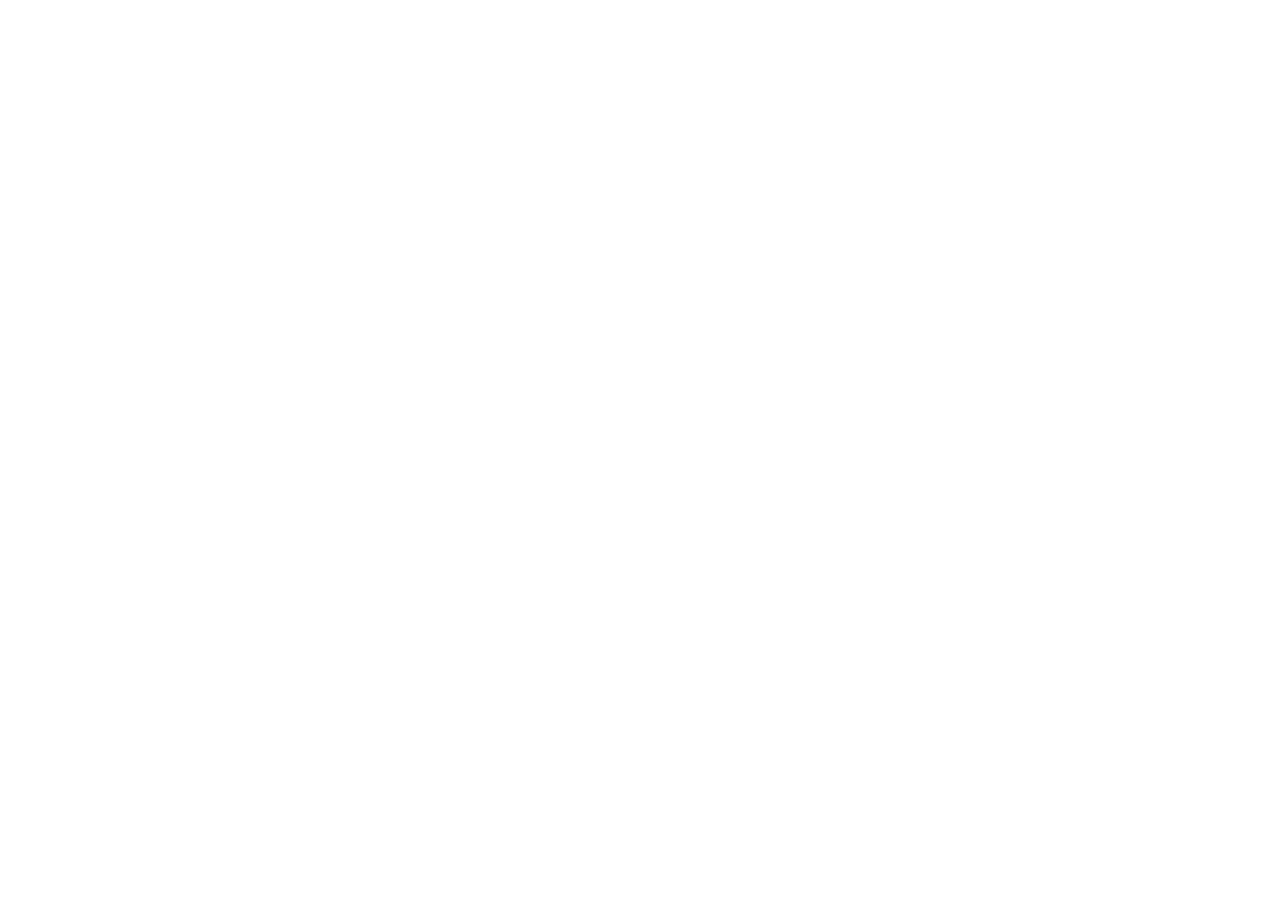
==== HTML/BarMitzva.html @ 55047c35 "event" ====
<!DOCTYPE html>
<html lang="en">
<head>
    <meta charset="UTF-8">
    <meta http-equiv="X-UA-Compatible" content="IE=edge">
    <meta name="viewport" content="width=device-width, initial-scale=1.0">
    <title>Tikva Event</title>
    <link rel="stylesheet" href="../CSS/BarMitzva.css">
</head>
<body>
    <header>

    </header>
    <main></main>
    <footer></footer>
</body>
</html>
---- CSS/BarMitzva.css ----
.
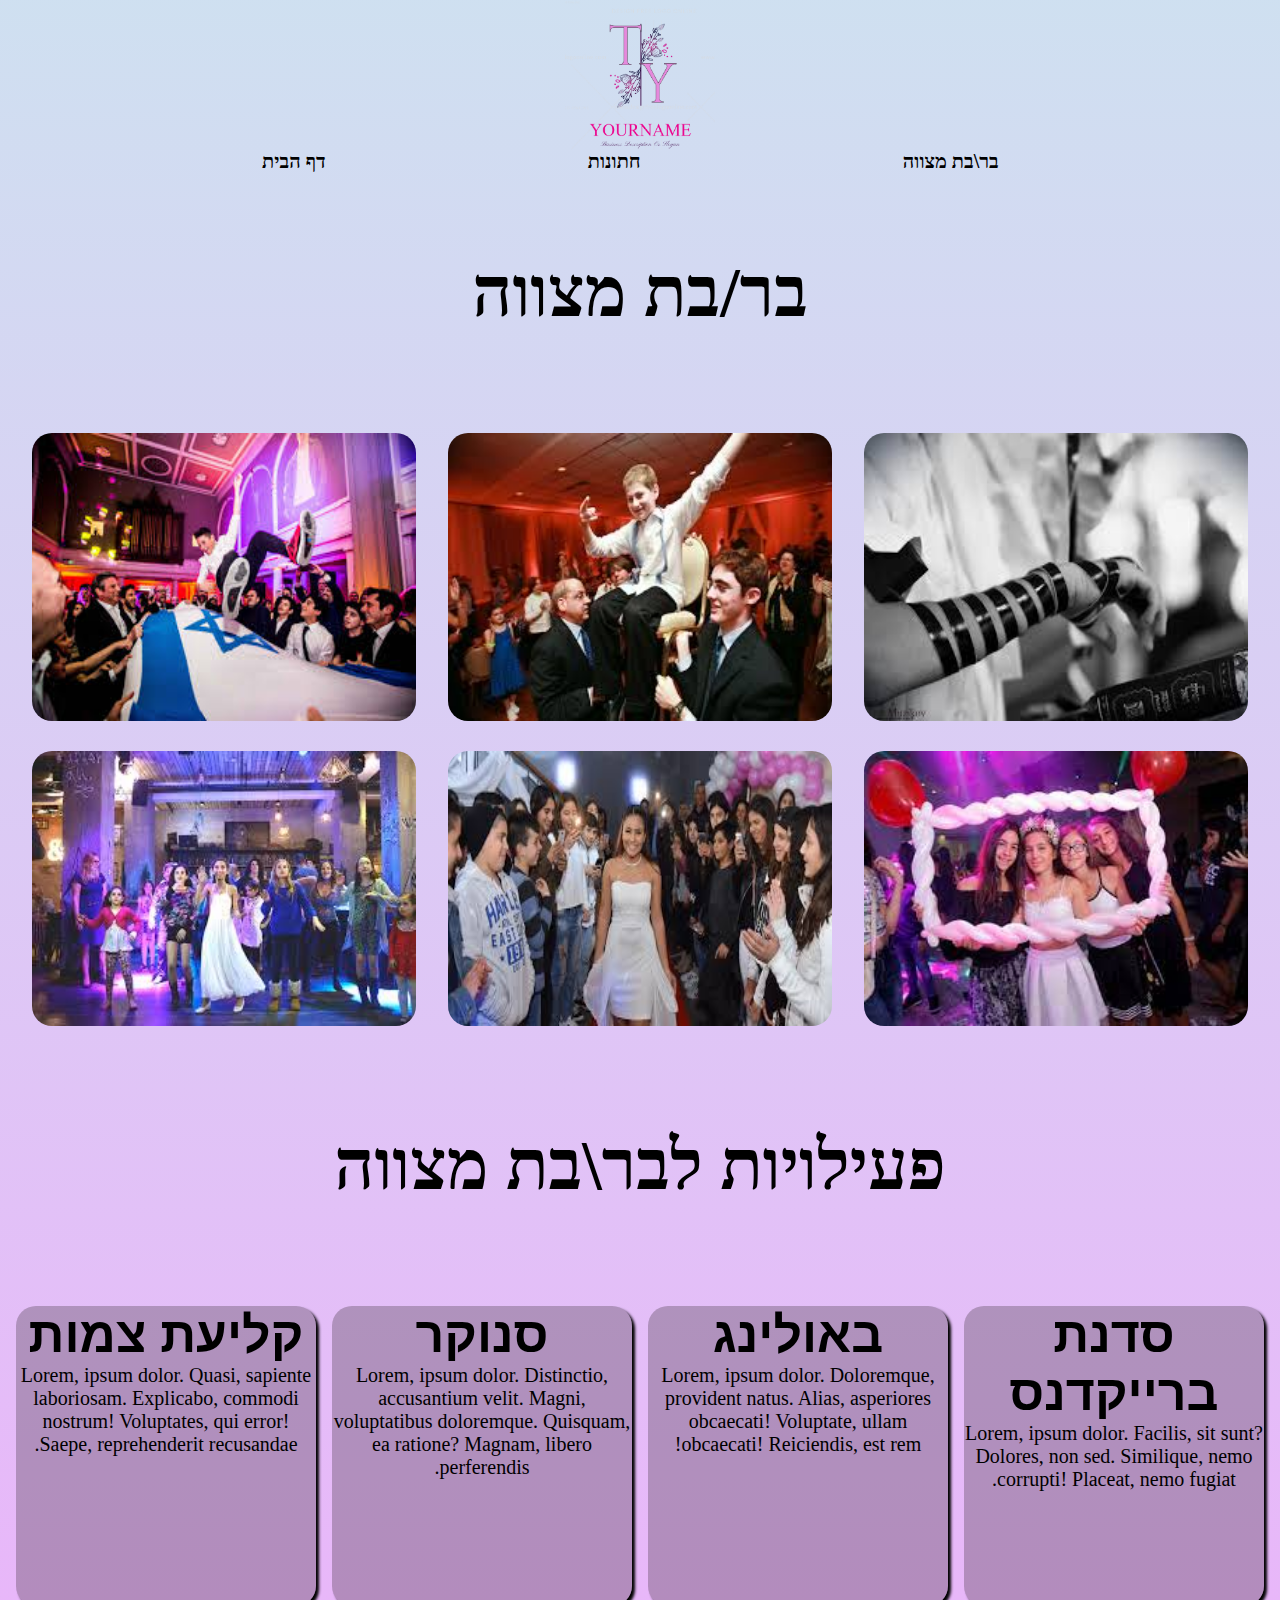
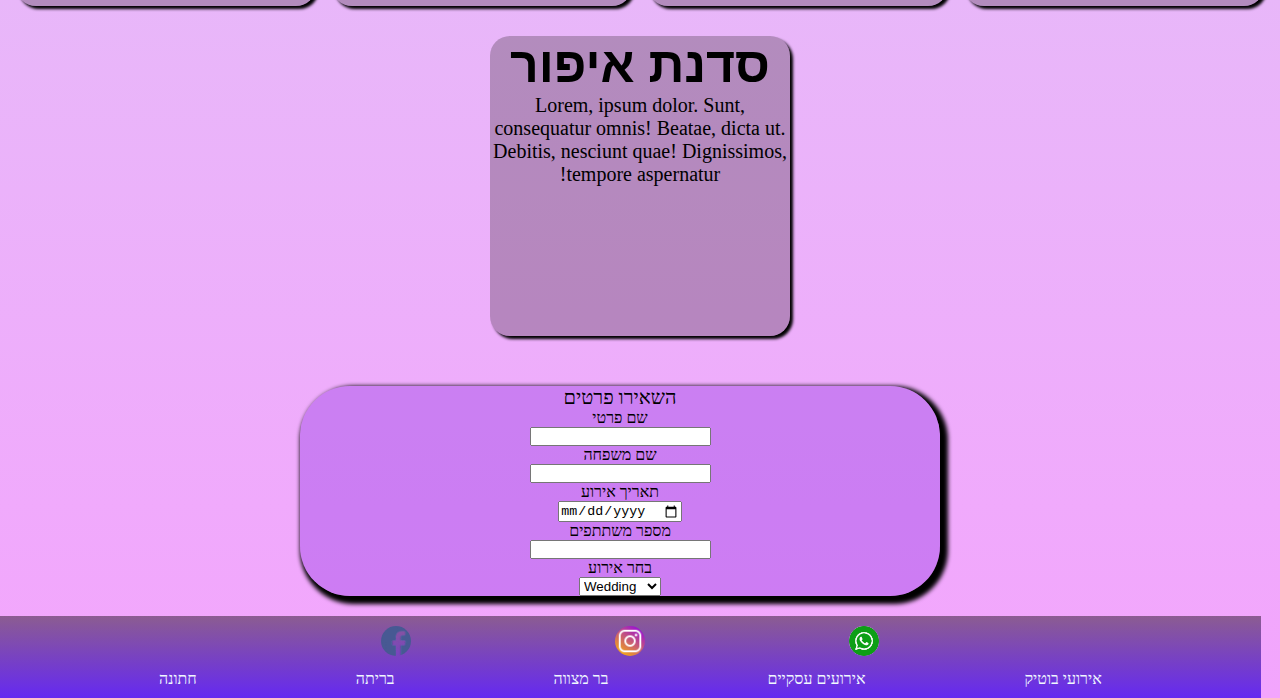
==== commit 25276b41: "commit" ====
--- a/HTML/BarMitzva.html
+++ b/HTML/BarMitzva.html
@@ -9,9 +9,107 @@
 </head>
 <body>
     <header>
+        <section id="logo">
+            <img src="../image/לוגו חדש.png" alt="לוגו">
+        </section>
+        <nav>
+            <ul>
+                <li>
+                   <a href="../index.html"target="_blank" >דף הבית</a>  
+                </li>
+                <li>
+                  <a href="./Weddings.html"target="_blank">חתונות</a>
+                </li>
+                <li>
+                    <a href="./BarMitzva.html"target="_blank">בר\בת מצווה</a>
+                </li>
+                
+            </ul>
+        </nav>
 
     </header>
-    <main></main>
-    <footer></footer>
+    
+    <main>
+        <h1>בר/בת מצווה</h1>
+        <section id="pics">
+        <img src="../image/בר מצווה 2.jpg" alt="בר מצווה">
+        <img src="../image/בר מצווה.jpg" alt="בר מצווה">
+        <img src="../image/בר מצווה 3.jpg" alt="בר מצווה">
+        <img src="../image/בת מצווש 2.jpg" alt="בת מצוות">
+        <img src="../image/בת מצווש.jpg" alt="בת מצווה">
+        <img src="../image/בת מצווש3.jpg" alt="בת מצווה">
+        </section>
+
+        <h1 id="titleCards"> פעילויות לבר\בת מצווה</h1>
+
+    <section class="cards">
+        <div class="card"><p><span>קליעת צמות</span><br>Lorem, ipsum dolor.
+        Quasi, sapiente laboriosam.
+        Explicabo, commodi nostrum!
+        Voluptates, qui error!
+        Saepe, reprehenderit recusandae.</p></div> 
+        <div class="card"><p><span> סנוקר</span><br> Lorem, ipsum dolor.
+        Distinctio, accusantium velit.
+        Magni, voluptatibus doloremque.
+        Quisquam, ea ratione?
+        Magnam, libero perferendis.</p></div>
+        <div class="card"><p><span>באולינג</span><br> Lorem, ipsum dolor.
+        Doloremque, provident natus.
+        Alias, asperiores obcaecati!
+        Voluptate, ullam obcaecati!
+        Reiciendis, est rem!</p></div>
+        <div class="card"><p><span>סדנת ברייקדנס</span> <br>Lorem, ipsum dolor.
+        Facilis, sit sunt?
+        Dolores, non sed.
+        Similique, nemo corrupti!
+        Placeat, nemo fugiat.</p></div>
+        <div class="card"><p><span>סדנת איפור</span><br>Lorem, ipsum dolor.
+        Sunt, consequatur omnis!
+        Beatae, dicta ut.
+        Debitis, nesciunt quae!
+        Dignissimos, tempore aspernatur!</p></div>
+    </section>
+    <form>
+        <div>
+            <p>השאירו פרטים</p>
+        </div>
+        <label for="first name">שם פרטי</label><br>
+          <input type="text" name="שם מלא" ><br>
+          <label for="name"></label>שם משפחה</label><br>
+          <input type="name" name="name"><br>
+          <label for="date">תאריך אירוע</label><br>
+          <input type="date" name="date"><br>
+          <label for="number">מספר משתתפים</label><br>
+          <input type="number" name="number"><br>
+        <label for="event">בחר אירוע</label><br>
+                <select name="event" id="event">
+                    <option value="Wedding">Wedding</option>
+                    <option value="BarMitzva">BarMitzva</option><br>
+                    <button>השאירו פרטים</button>
+                    <br></select>
+    </form> 
+        
+        
+        
+
+        
+    </main>
+    <footer>
+        <ul>
+            <li>
+            <a href="https://www.whatsapp.com/"target="_blank"><img src="../image/whatsapp.png" alt="וואטסאפ" ></a>
+            <a href="https://www.instagram.com/"target="_blank"><img src="../image/instagram.png" alt="אינסטגרם"></a>
+            <a href="https://he-il.facebook.com/"target="_blank"><img src="../image/facebook.png" alt="פייסבוק"></a>
+        
+            </li>
+        </ul>
+        <ul>
+        <li>אירועי בוטיק </li>
+        <li>אירועים עסקיים</li>
+        <li>בר מצווה</li>
+        <li>בריתה</li>
+        <li>חתונה</li>
+        </ul>
+    </footer>
 </body>
 </html>--- a/CSS/BarMitzva.css
+++ b/CSS/BarMitzva.css
@@ -1 +1,159 @@
-.+*{
+    padding: 0;
+    margin: 0;
+      
+    
+}
+body{
+    background:linear-gradient(rgba(150, 187, 223, 0.459), rgb(243, 165, 253));
+    background-repeat: no-repeat;
+    background-size: cover;
+    /* width: 98.5vw; */
+    /* height: 100vh; */
+}  
+
+#logo{
+    display: flex;
+    justify-content: center;
+
+} 
+
+ #logo img{
+    height: 150px;
+    width: 150px;
+}
+
+
+
+ul{
+    
+    list-style-type: none;
+    display: flex;
+    justify-content:space-evenly;
+    color: aliceblue;
+    /* background-color: black; */
+    /* filter: opacity(0.8); */
+    padding-bottom: 10px; 
+    width: 98.5vw;
+        
+}
+
+
+nav a{
+    text-decoration:none;
+    transition: 1s;
+    color:black;
+    font-weight: bold;
+    font-size: 20px;
+}
+
+nav a:visited{
+    color: black;
+    
+}
+nav a:hover{
+    transition-duration: 1s;
+    color: black;
+}
+h1{
+
+    /* width: 98.5vw; */
+    height: 20vh;
+    text-align: center;
+    margin-top: 50px;
+    /* background-image: url([data-uri]); */
+    padding-top: 20px;
+    font-size: 70px;
+    animation-name: title;
+    animation-timing-function: 1s;
+    animation-delay: 1s;
+    animation-duration: 2s;
+}
+
+#pics{
+    display: flex;
+    /* justify-content: space-evenly; */
+    flex-wrap: wrap;
+    justify-content: space-evenly;
+    /* align-content: space-around; */
+
+
+}
+
+#pics img{
+    width: 30%;
+    border-radius: 20px;
+    margin-bottom: 30px;
+   
+
+}
+
+
+
+@keyframes title{
+    0%{
+        0px
+    }
+    50%{
+        color: blue;
+    }
+    100%{
+        color: black;
+    }
+
+}
+.cards div{
+    /* display: flex;
+    flex-wrap: wrap; */
+    border-radius: 20px;
+    box-shadow: 3px 3px 3px black;
+    height: 300px;
+    width: 300px;
+    background-color: rgba(26, 21, 21, 0.26);
+    margin-bottom: 30px;
+}
+.cards{
+
+    display: flex;
+    flex-wrap: wrap;
+   justify-content: space-evenly;
+}
+span{
+    
+    font-family:Verdana, Geneva, Tahoma, sans-serif;
+    font-size: 50px;
+    font-weight: bold;
+
+}
+p{
+    direction: rtl;
+    font-size: 20px;
+    text-align: center;
+}
+form{
+    width: 50vw;
+    background-color: rgba(137, 43, 226, 0.349);
+    border-radius: 50px;
+    margin-left: 300px;
+    margin-top: 20px;
+    margin-bottom: 20px;
+    box-shadow: 4px 4px 4px 4px black;
+    
+
+    text-align: center;
+
+}
+footer{
+    direction: rtl;
+    background:linear-gradient(rgba(19, 4, 19, 0.459), rgb(101, 41, 241));
+    color:black;
+    width: 98.5vw;
+}
+footer a img{
+    width: 30px;
+    height: 30px;
+    margin-top: 10px;
+    margin-left: 100px;
+    margin-right: 100px;
+    border-radius: 200px;
+}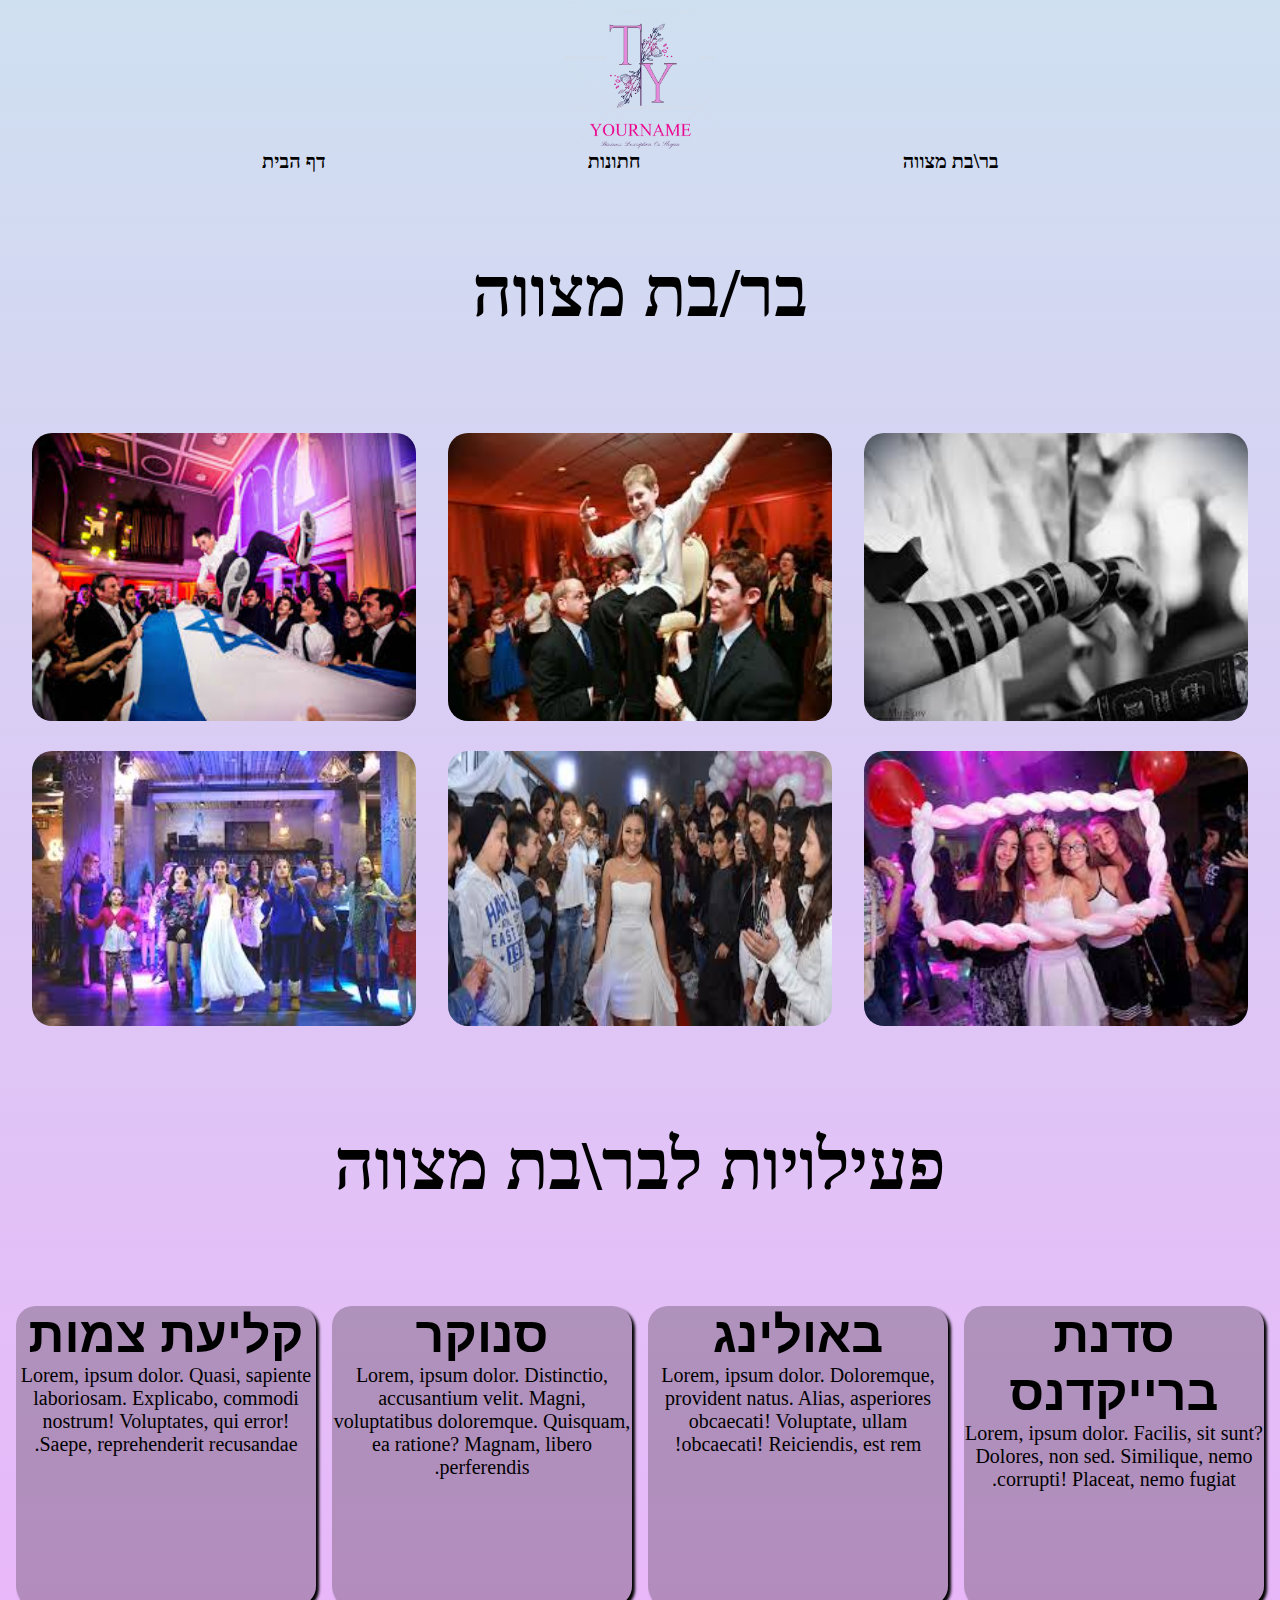
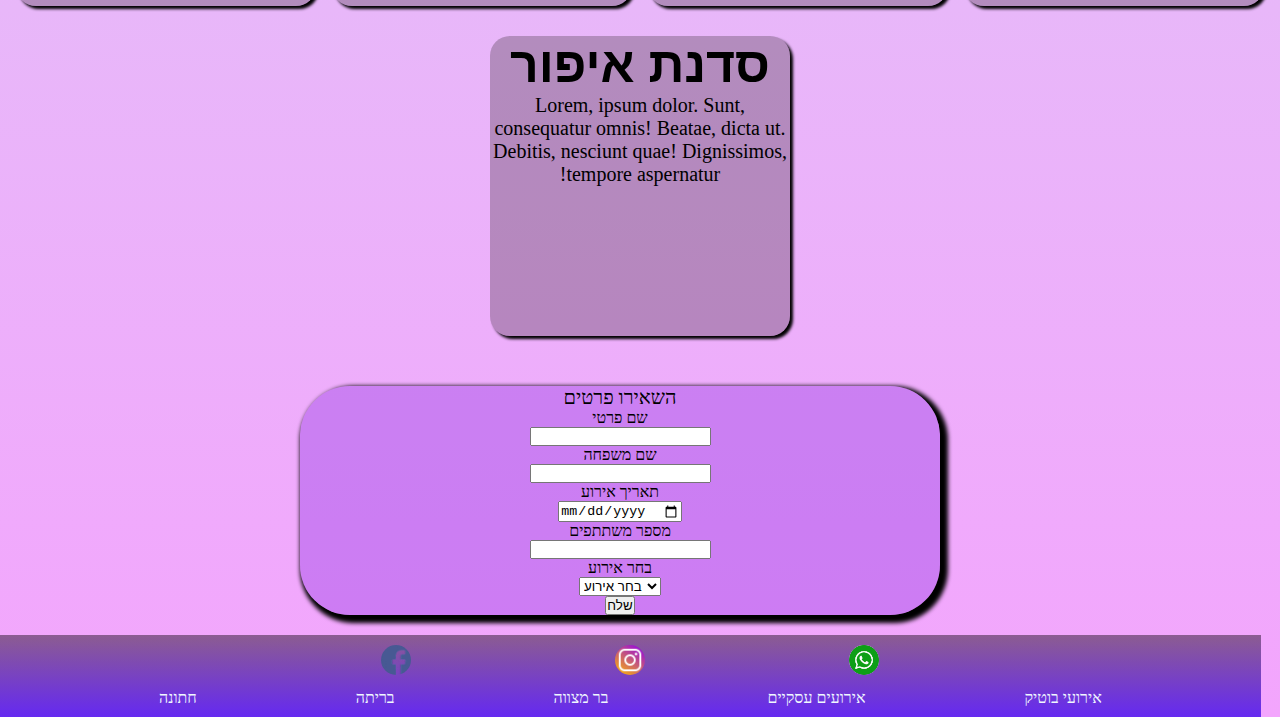
==== commit 6ccdf7d2: "commit" ====
--- a/HTML/BarMitzva.html
+++ b/HTML/BarMitzva.html
@@ -83,10 +83,11 @@
           <input type="number" name="number"><br>
         <label for="event">בחר אירוע</label><br>
                 <select name="event" id="event">
+                    <option value="בחר אירוע">בחר אירוע</option>
                     <option value="Wedding">Wedding</option>
                     <option value="BarMitzva">BarMitzva</option><br>
-                    <button>השאירו פרטים</button>
-                    <br></select>
+                    <br></select><br>
+                    <button>שלח</button>
     </form> 
         
         
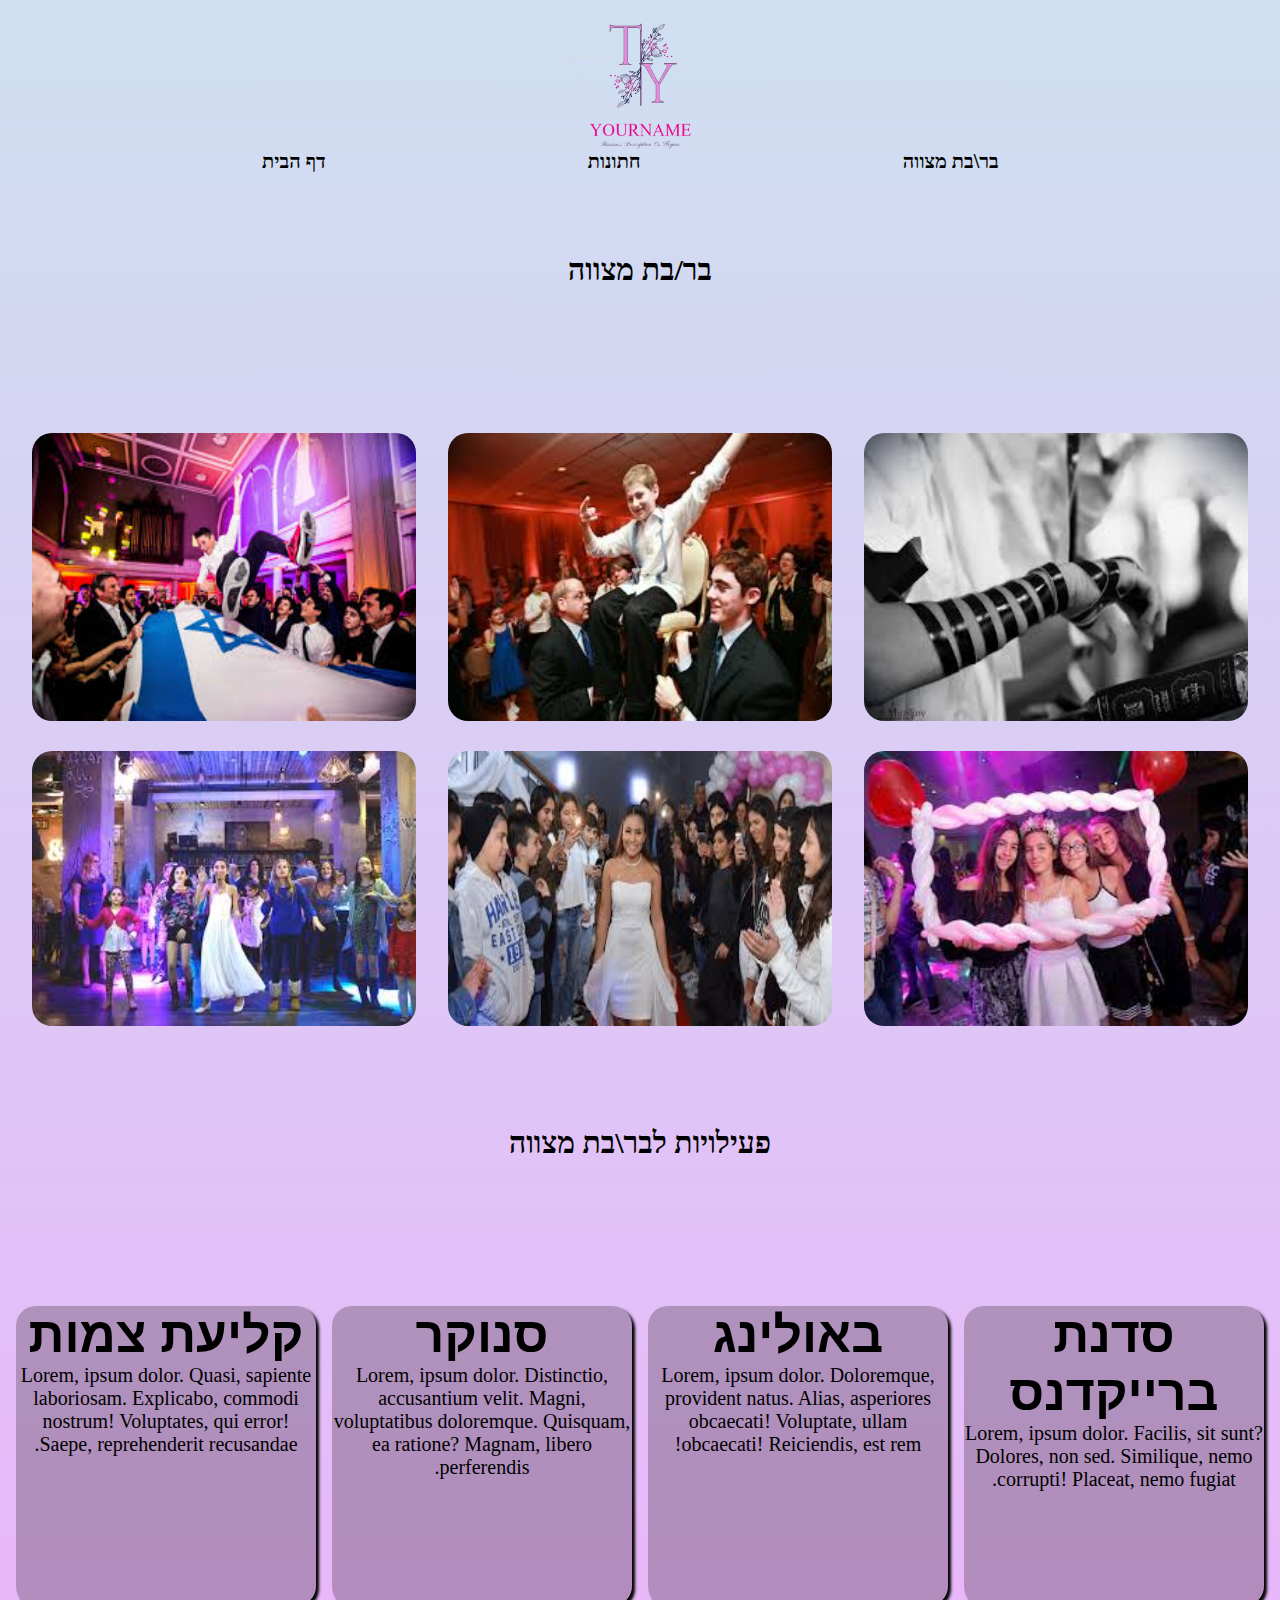
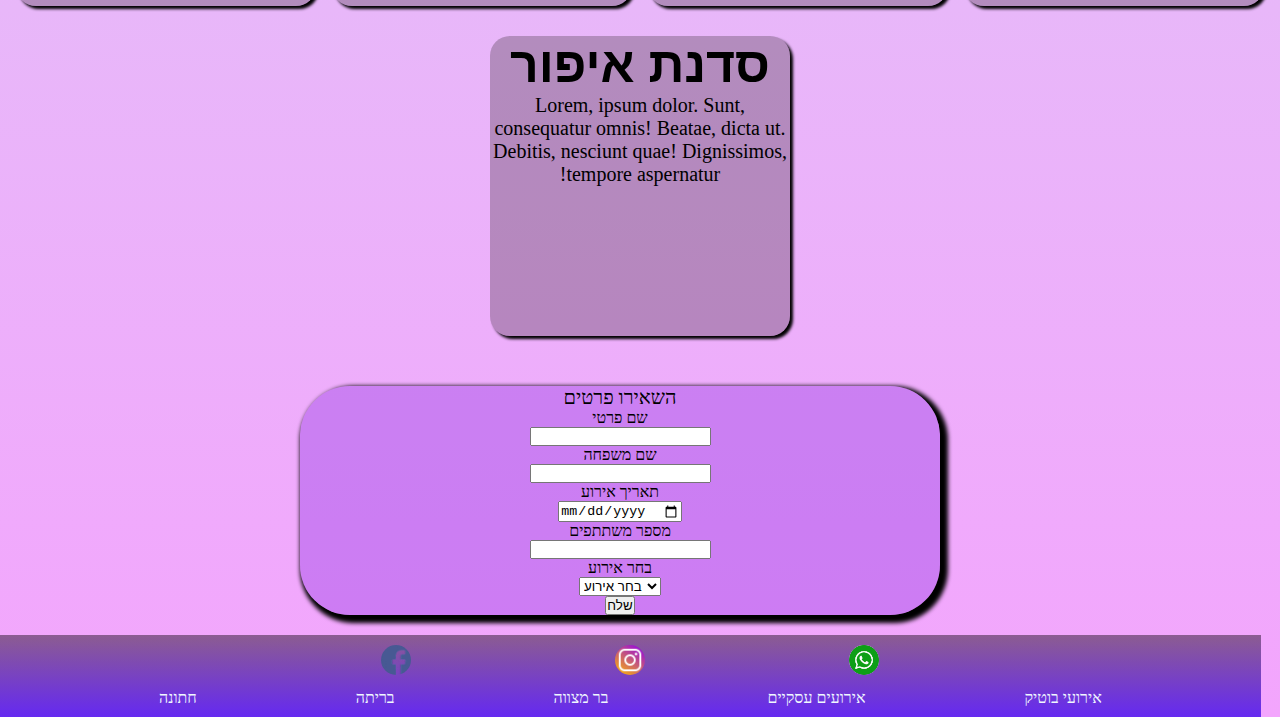
==== commit b478738b: "commit" ====
--- a/HTML/BarMitzva.html
+++ b/HTML/BarMitzva.html
@@ -69,7 +69,7 @@
         Debitis, nesciunt quae!
         Dignissimos, tempore aspernatur!</p></div>
     </section>
-    <form>
+    <form class="form">
         <div>
             <p>השאירו פרטים</p>
         </div>
--- a/CSS/BarMitzva.css
+++ b/CSS/BarMitzva.css
@@ -57,13 +57,12 @@
 }
 h1{
 
-    /* width: 98.5vw; */
+   
     height: 20vh;
     text-align: center;
     margin-top: 50px;
-    /* background-image: url([data-uri]); */
     padding-top: 20px;
-    font-size: 70px;
+    font-size: 30px;
     animation-name: title;
     animation-timing-function: 1s;
     animation-delay: 1s;
@@ -72,10 +71,9 @@
 
 #pics{
     display: flex;
-    /* justify-content: space-evenly; */
     flex-wrap: wrap;
     justify-content: space-evenly;
-    /* align-content: space-around; */
+ 
 
 
 }
@@ -103,8 +101,6 @@
 
 }
 .cards div{
-    /* display: flex;
-    flex-wrap: wrap; */
     border-radius: 20px;
     box-shadow: 3px 3px 3px black;
     height: 300px;
@@ -138,8 +134,6 @@
     margin-top: 20px;
     margin-bottom: 20px;
     box-shadow: 4px 4px 4px 4px black;
-    
-
     text-align: center;
 
 }
@@ -156,4 +150,16 @@
     margin-left: 100px;
     margin-right: 100px;
     border-radius: 200px;
-}+}
+@media  only screen  and (max-width:425px){
+  
+     h1{
+        font-size: 15px;
+     }
+    .form{
+        width: 70vw;
+       /* margin-right: 200px; */
+       margin-left: 75px;
+    }
+    
+}    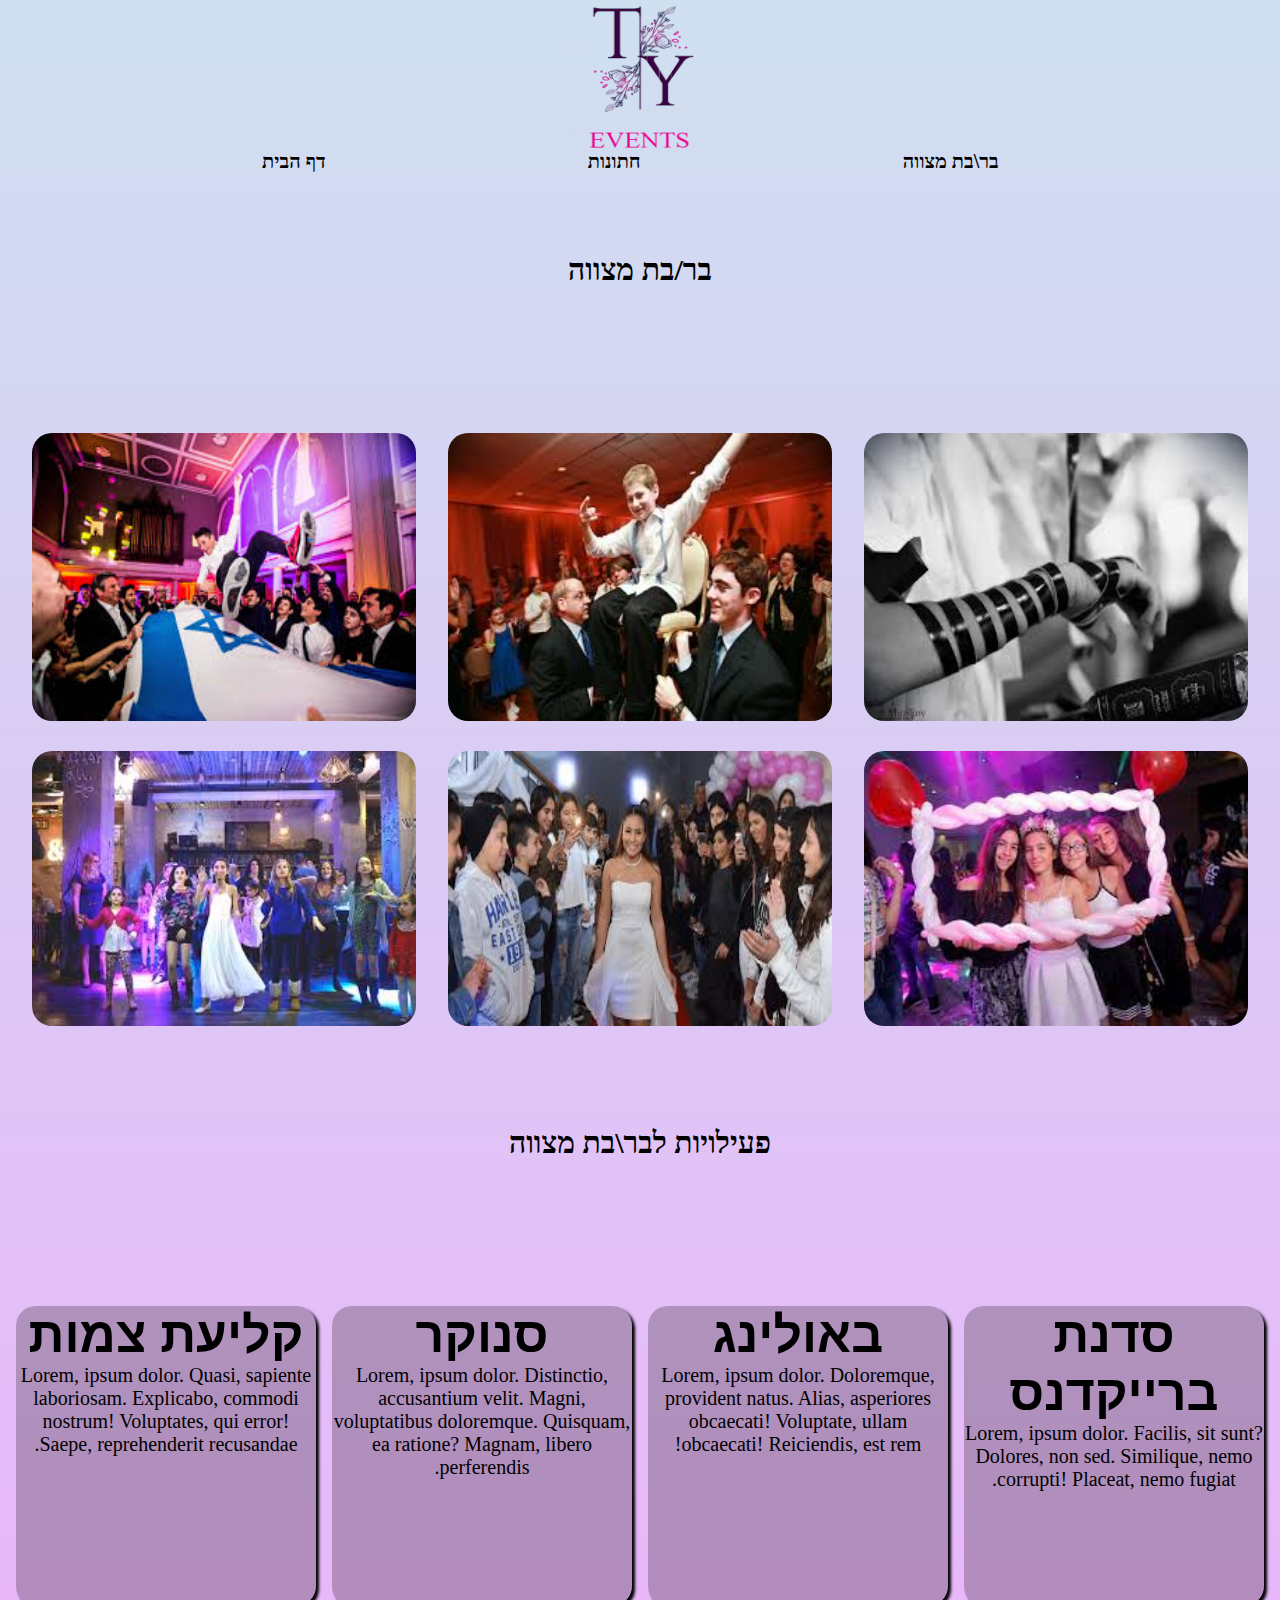
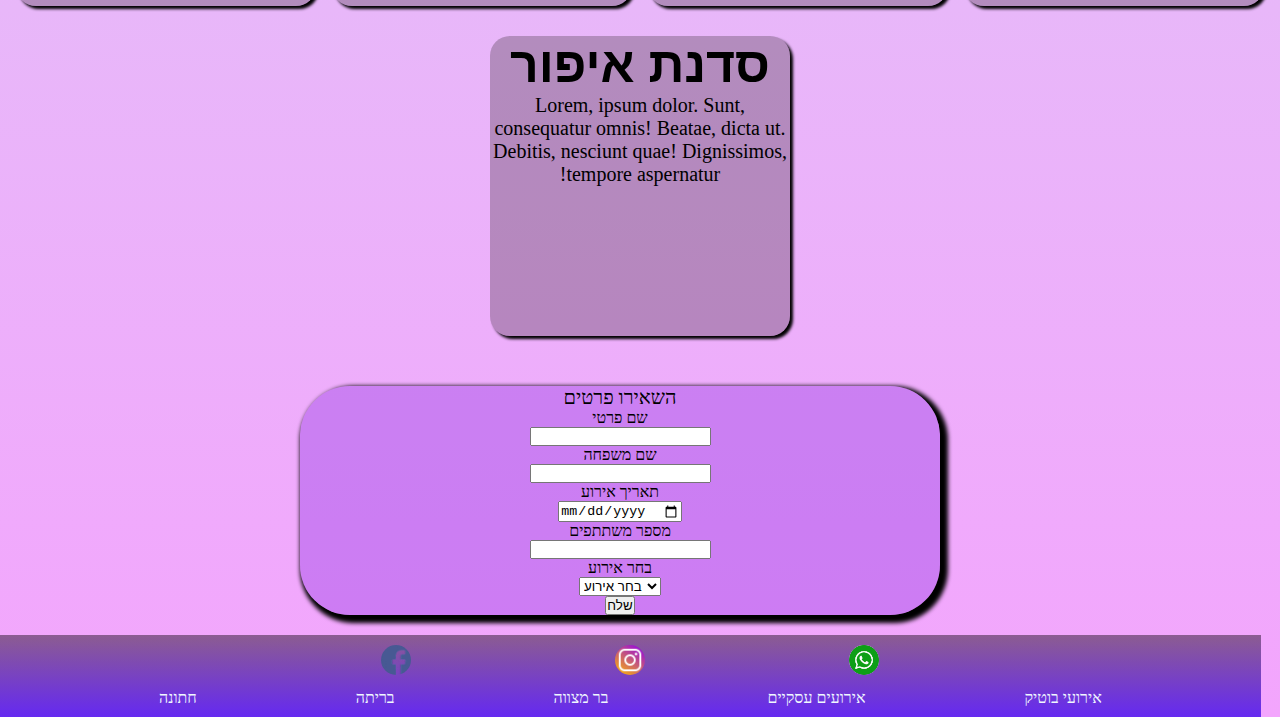
==== commit 88ac6c8e: "commit" ====
--- a/HTML/BarMitzva.html
+++ b/HTML/BarMitzva.html
@@ -10,7 +10,7 @@
 <body>
     <header>
         <section id="logo">
-            <img src="../image/לוגו חדש.png" alt="לוגו">
+            <img src="../image/לוגו-תקווה.png" alt="לוגו">
         </section>
         <nav>
             <ul>
--- a/CSS/BarMitzva.css
+++ b/CSS/BarMitzva.css
@@ -8,8 +8,7 @@
     background:linear-gradient(rgba(150, 187, 223, 0.459), rgb(243, 165, 253));
     background-repeat: no-repeat;
     background-size: cover;
-    /* width: 98.5vw; */
-    /* height: 100vh; */
+    
 }  
 
 #logo{
@@ -31,8 +30,6 @@
     display: flex;
     justify-content:space-evenly;
     color: aliceblue;
-    /* background-color: black; */
-    /* filter: opacity(0.8); */
     padding-bottom: 10px; 
     width: 98.5vw;
         
@@ -158,7 +155,6 @@
      }
     .form{
         width: 70vw;
-       /* margin-right: 200px; */
        margin-left: 75px;
     }
     
